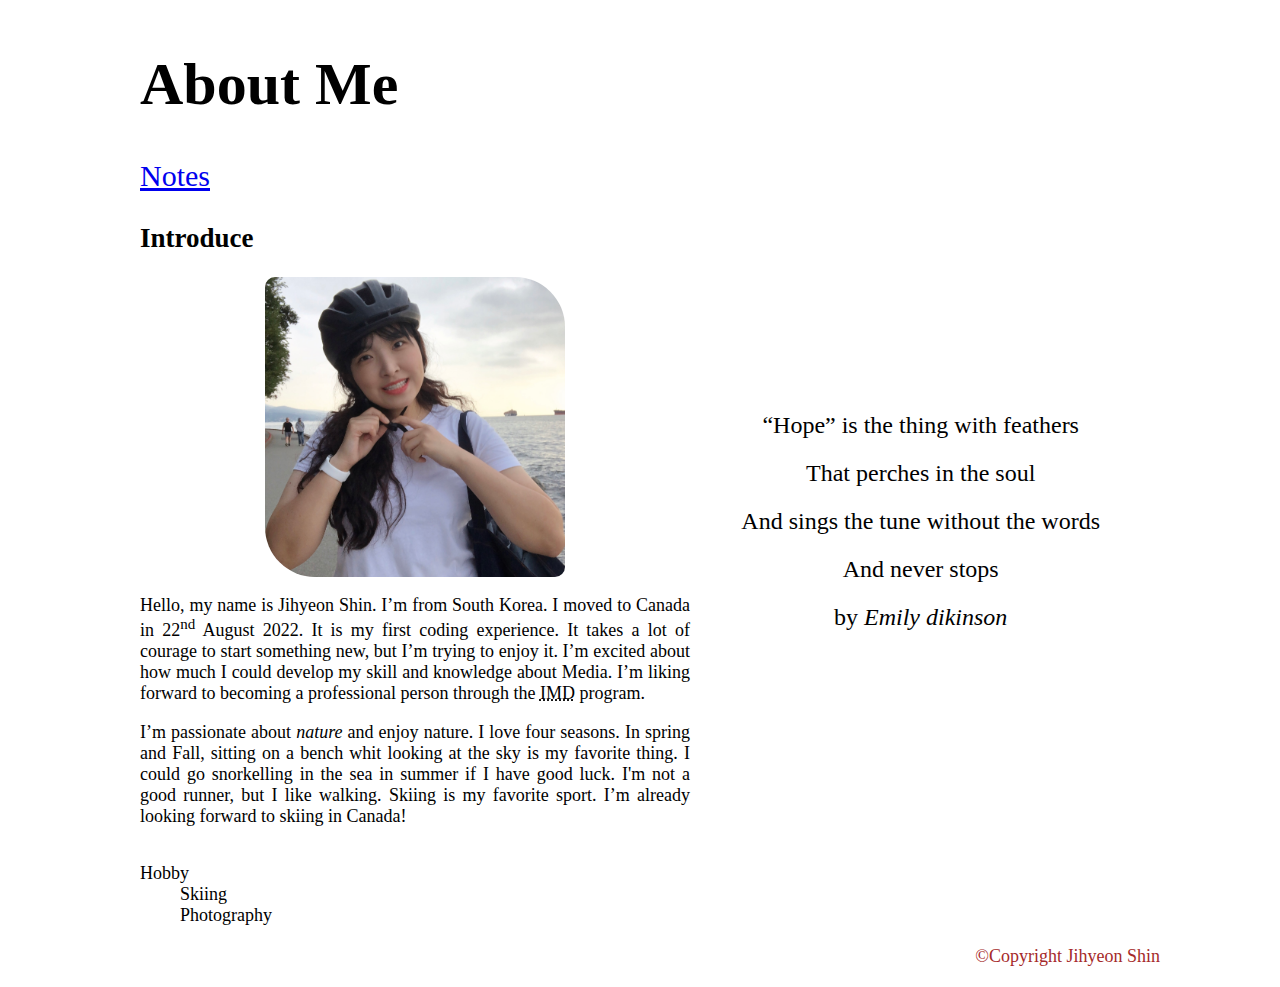
==== index.html @ f97793df "push" ====
<!DOCTYPE html>
<html lang="en">

<head>
    <meta charset="UTF-8">
    <meta name="viewport" content="width=device-width, initial-scale=1.0">
    <meta name="author" content="Jihyeon_Shin">
    <meta name="email" content="shin0098@algonquinlive.com">
    <link rel="stylesheet" href="main.css">
    <title>Jiheyon Shin</title>
</head>

<body>
    <header>
        <h1>About Me</h1>
        <nav><a href="./notes.html">Notes</a></nav>
    </header>
    <article class="wrap">
        <h2>Introduce</h2>
        <div class="introduce">
        <div class="photo">
            <img src="./images/selfie.jpg" alt="Jihyeon Selfie">
        </div>
            <p>
                Hello, my name is Jihyeon Shin. I’m from South Korea. I moved to Canada in 22<sup>nd</sup> August 2022.
                It is my first coding experience. It takes a lot of courage to start something new, but I’m trying to
                enjoy it. I’m excited about how much I could develop my skill and knowledge about Media. I’m liking
                forward to becoming a professional person through the <abbr title="Interative Media Design">IMD</abbr>
                program.
            </p>
            <p>
                I’m passionate about <em>nature</em> and enjoy nature. I love four seasons. In spring and Fall, sitting
                on a bench whit looking at the sky is my favorite thing. I could go snorkelling in the sea in summer if
                I have good luck. I'm not a good runner, but I like walking. Skiing is my favorite sport. I’m already looking forward to skiing in Canada!
            </p>
        </div>
        <div class="quote">
            <blockquote>
                “Hope” is the thing with feathers
                <br>
                That perches in the soul
                <br>
                And sings the tune without the words
                <br>
                And never stops
                <br>
                by <cite>Emily dikinson</cite>
            </blockquote>
        </div>
    </article>
    <div>
        <dl>
            <dt>Hobby</dt>
            <dd>Skiing</dd>
            <dd>Photography</dd>
        </dl>
    </div>
    <footer>
        <p>&copy;Copyright Jihyeon Shin</p>
    </footer>
</body>

</html>
---- main.css ----
body{
    margin: auto;
    width: 1000px;
    justify-content: center;
    font-size: 18px;
    
 }

 header{
    margin : 50px 0 30px 0;
    font-size: 30px;
 }



 .wrap {
    clear:both;
    width: 1000px;
 }

 .wrap::after {
    content:"";
    display:table;
    clear: both;
 }

 .photo-clearfix img{
    display: block;
    border-radius: 50%;
    width: 400px;
    height: 400px;
    object-fit: cover;
}

.text-wrap {
    margin: 20px;
}

.photo img{
    width: 300px;
    height: 300px;
    display: block;
    border-radius: 10px 50px 10px;
    object-fit: cover;
    margin: auto;
}

.introduce {
    float: left;
    width: 550px;
    text-align: justify;
}

.quote {
    float: right;
    padding-top: 100px;
    font-size: 24px;
    font-family:'Times New Roman', Times, serif;
    text-align: center;
    line-height: 2;
}

cite {
    font-weight: 200;

}

footer {
    display: block;
    width: 100%;
    color: brown;
    margin: 20px;
    text-align: right;
}
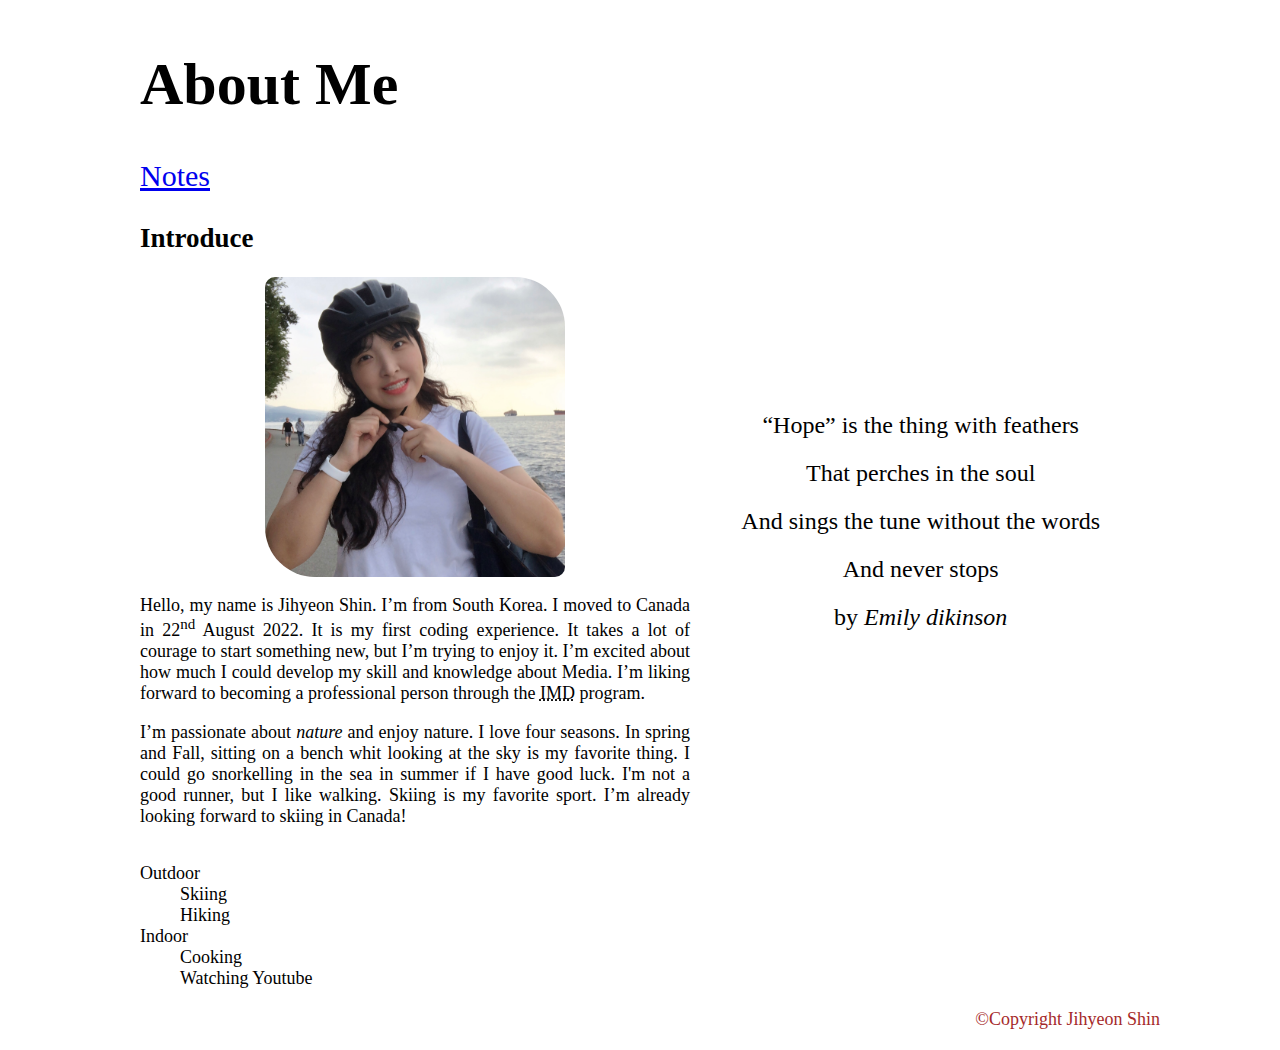
==== commit 09894b56: "push" ====
--- a/index.html
+++ b/index.html
@@ -7,7 +7,7 @@
     <meta name="viewport" content="width=device-width, initial-scale=1.0">
     <meta name="author" content="Jihyeon_Shin">
     <meta name="email" content="shin0098@algonquinlive.com">
-    <link rel="stylesheet" href="main.css">
+    <link rel="stylesheet" href="./main.css">
     <title>Jiheyon Shin</title>
 </head>
 
@@ -51,9 +51,13 @@
     </article>
     <div>
         <dl>
-            <dt>Hobby</dt>
+            <dt>Outdoor</dt>
             <dd>Skiing</dd>
-            <dd>Photography</dd>
+            <dd>Hiking</dd>
+
+            <dt>Indoor</dt>
+            <dd>Cooking</dd>
+            <dd>Watching Youtube</dd>
         </dl>
     </div>
     <footer>
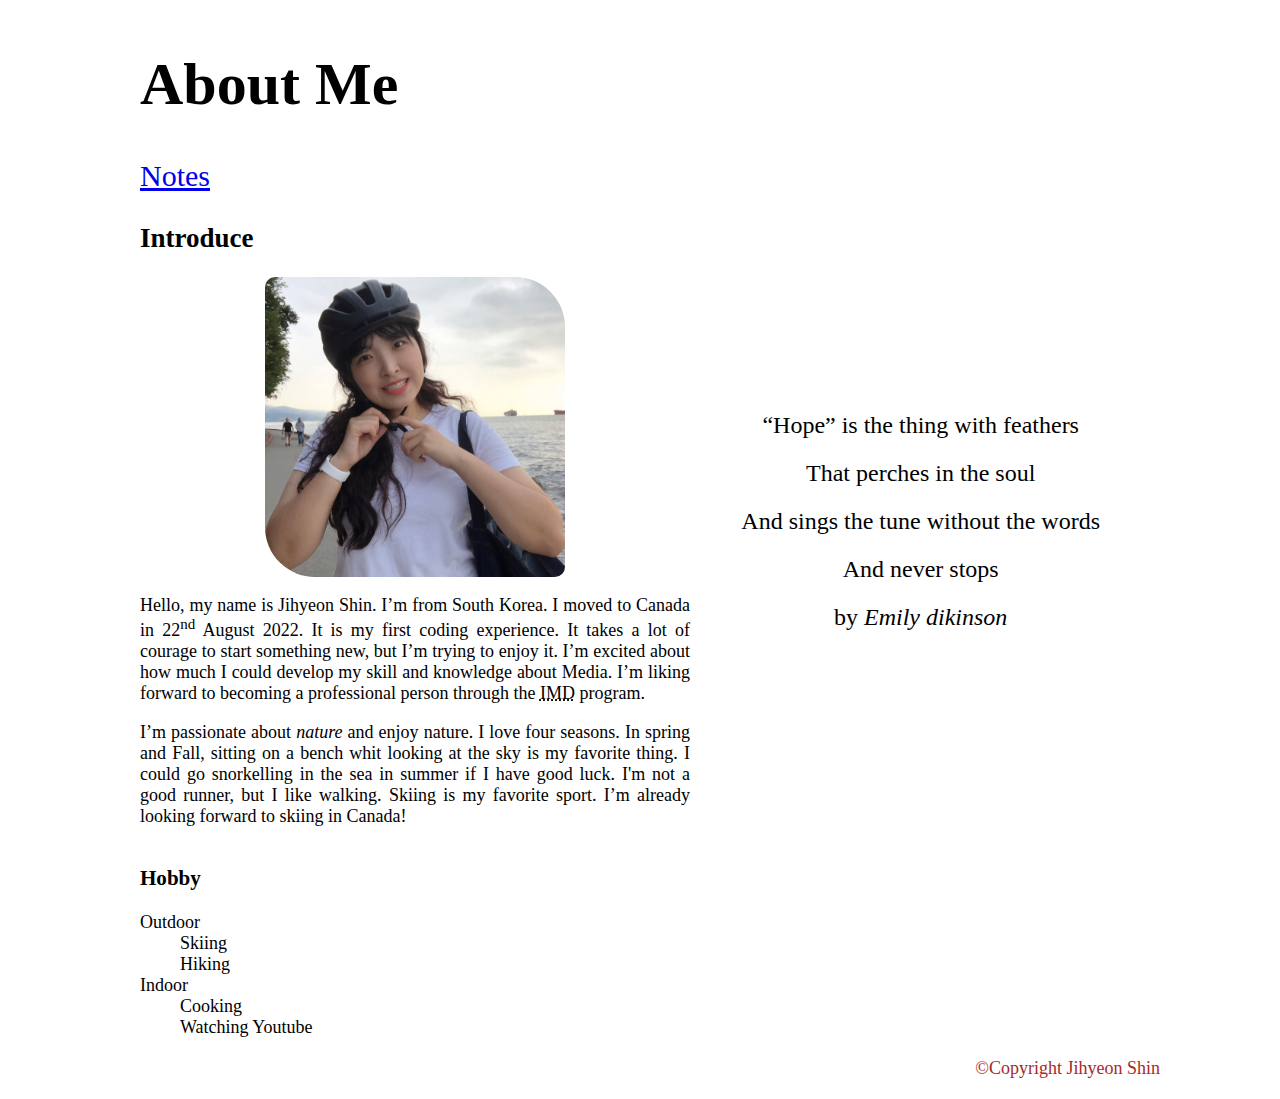
==== commit 795c379c: "push" ====
--- a/index.html
+++ b/index.html
@@ -50,6 +50,7 @@
         </div>
     </article>
     <div>
+        <h3>Hobby</h3>
         <dl>
             <dt>Outdoor</dt>
             <dd>Skiing</dd>
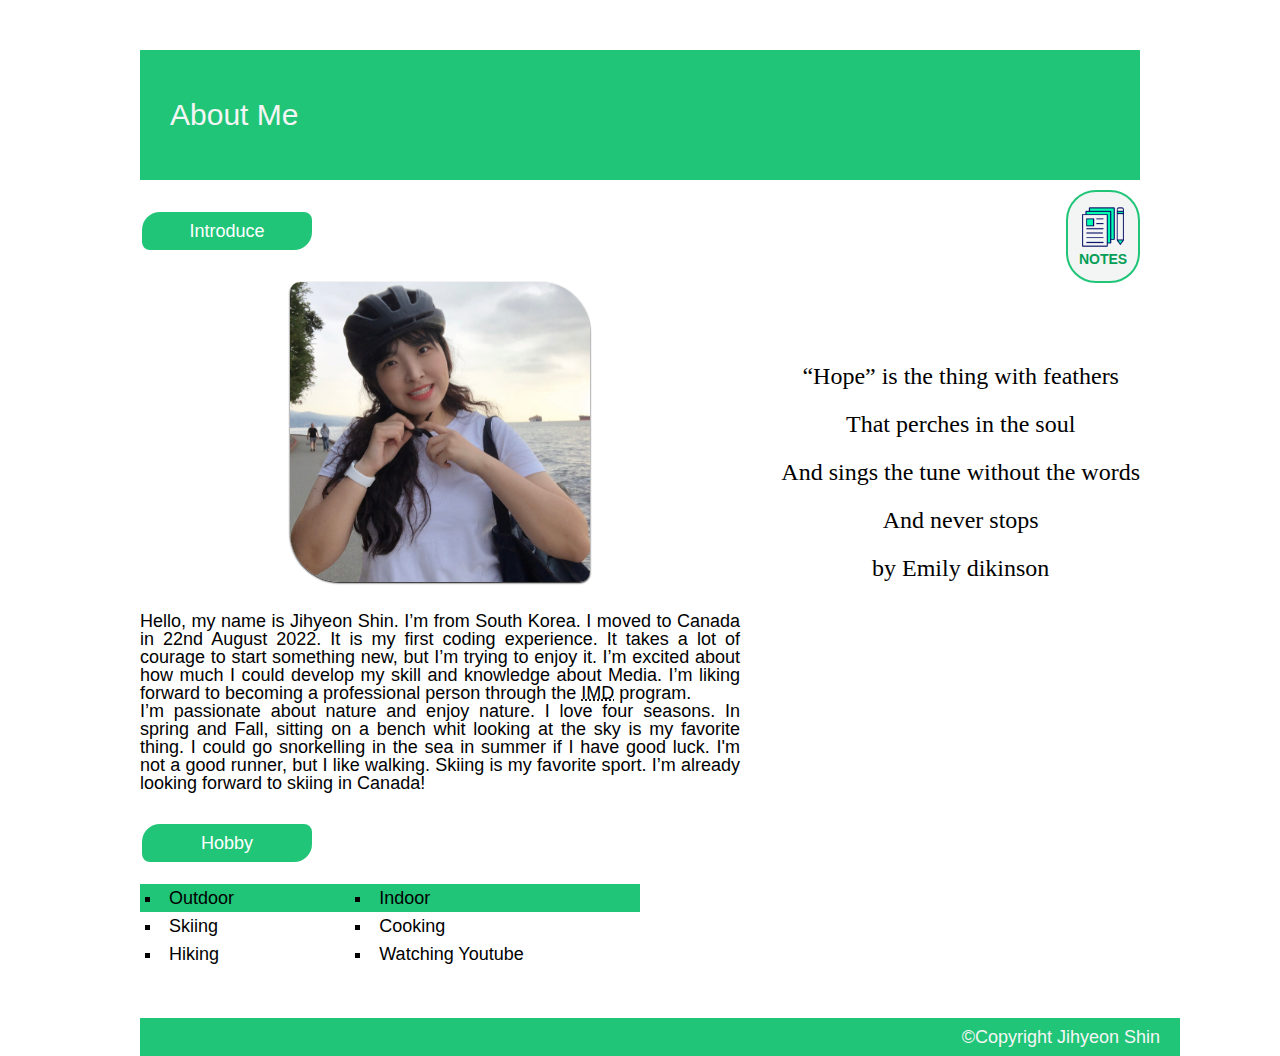
==== commit 435fdbb0: "assignment3 pust" ====
--- a/index.html
+++ b/index.html
@@ -7,21 +7,24 @@
     <meta name="viewport" content="width=device-width, initial-scale=1.0">
     <meta name="author" content="Jihyeon_Shin">
     <meta name="email" content="shin0098@algonquinlive.com">
-    <link rel="stylesheet" href="./main.css">
+    <link rel="stylesheet" href="../css/main.css">
     <title>Jiheyon Shin</title>
 </head>
 
 <body>
     <header>
-        <h1>About Me</h1>
-        <nav><a href="./notes.html">Notes</a></nav>
+        <div class="heading">
+        <h1 class="site-title">About Me</h1>
+    </div>
+        <nav class="navigation"><a href="./notes.html">Notes</a></nav>
     </header>
     <article class="wrap">
         <h2>Introduce</h2>
         <div class="introduce">
         <div class="photo">
-            <img src="./images/selfie.jpg" alt="Jihyeon Selfie">
+            <img src="./images/selfie.jpg" alt="Jihyeon Selfie" id="my-image">
         </div>
+        <section class="text-wrap">
             <p>
                 Hello, my name is Jihyeon Shin. I’m from South Korea. I moved to Canada in 22<sup>nd</sup> August 2022.
                 It is my first coding experience. It takes a lot of courage to start something new, but I’m trying to
@@ -34,6 +37,7 @@
                 on a bench whit looking at the sky is my favorite thing. I could go snorkelling in the sea in summer if
                 I have good luck. I'm not a good runner, but I like walking. Skiing is my favorite sport. I’m already looking forward to skiing in Canada!
             </p>
+        </section>
         </div>
         <div class="quote">
             <blockquote>
@@ -49,9 +53,9 @@
             </blockquote>
         </div>
     </article>
-    <div>
-        <h3>Hobby</h3>
-        <dl>
+    <div class="hobby">
+        <h2>Hobby</h3>
+        <dl class="hobbylist">
             <dt>Outdoor</dt>
             <dd>Skiing</dd>
             <dd>Hiking</dd>
--- a/css/main.css
+++ b/css/main.css
@@ -0,0 +1,171 @@
+@import "reset.css";
+
+ body{
+    margin: auto;
+    width: 1000px;
+    justify-content: center;
+    font-size: 18px;
+    font-family: Arial, Helvetica, sans-serif;
+    position: relative;
+ }
+
+ .heading {
+    margin : 50px 0 10px 0;
+    font-size: 30px;
+    padding: 50px 30px ;
+
+ }
+
+
+.heading, footer {
+    background-color: rgb(32, 197, 120);
+
+}
+
+.navigation{
+    border: 2px solid rgb(32, 197, 120);
+    background-color: rgb(242, 245, 243);
+    border-radius: 30px;
+    width: 70px;
+    position: absolute;
+    right: 0;
+
+}
+
+.navigation a {
+    display: block;
+    padding-top: 60px;
+    padding-bottom: 15px;
+    text-transform: uppercase;
+    text-decoration: none;
+    text-align: center;
+    font-size: 14px;
+    font-weight: bold;
+    color: rgb(5, 158, 87);
+    background: url("../images/notes.png") no-repeat 14px 14px;
+    background-size: 60%;
+}
+
+.navigation a:hover {
+    background-color: rgb(246, 255, 124);
+    border-radius: 30px;
+}
+
+ .wrap {
+    clear:both;
+    width: 1000px;
+    margin-top: 30px;
+ }
+
+ .wrap::after {
+    content:"";
+    display:table;
+    clear: both;
+ }
+
+ .site-title {
+    color: whitesmoke;
+ }
+
+body h2 {
+    border: 2px solid;
+    background-color: rgb(32, 197, 120);
+    border-radius: 20px 10px 20px;
+    width: 150px;
+    padding: 10px;
+    color: #fff;
+    text-align: center;
+}
+
+ .introduce {
+    float: left;
+    width: 60%;
+    text-align: justify;
+}
+
+.photo {
+    margin-top: 30px;
+}
+ .photo-clearfix img{
+    display: block;
+    border-radius: 50%;
+    width: 400px;
+    height: 400px;
+    object-fit: cover;
+}
+
+
+.photo img{
+    width: 300px;
+    height: 300px;
+    display: block;
+    border-radius: 10px 50px 10px;
+    object-fit: cover;
+    margin: auto;
+}
+
+#my-image {
+    box-shadow: 0 1px 2px black;
+}
+/* box-shadow: [horizontal offset] [vertical offset] [blur radius] [optional spread radius] [color]; */
+
+
+.text-wrap {
+    margin-top: 30px;
+}
+
+.hobby {
+    margin-top: 30px;
+
+}
+
+
+
+.hobbylist {
+    display: flex;
+    flex-flow: column wrap;
+    max-height: 5em;
+    width:50%;
+    margin-top: 20px;
+}
+
+.hobbylist dd, dt{
+    display: list-item;
+    list-style-type: square;
+    list-style-position: inside;
+
+}
+
+
+.hobbylist dt {
+    padding: 5px;
+    background-color: rgb(32, 197, 120);
+    
+  }
+
+.hobbylist dd{
+padding: 5px;
+  }
+
+.quote {
+    float: right;
+    padding-top: 100px;
+    font-size: 24px;
+    font-family:'Times New Roman', Times, serif;
+    text-align: center;
+    line-height: 2;
+}
+
+cite {
+    font-weight: 200;
+
+}
+
+footer {
+    display: block;
+    color: whitesmoke;
+    width: 100%;
+    margin-top: 50px;
+    padding: 10px 20px;
+    text-align: right;
+}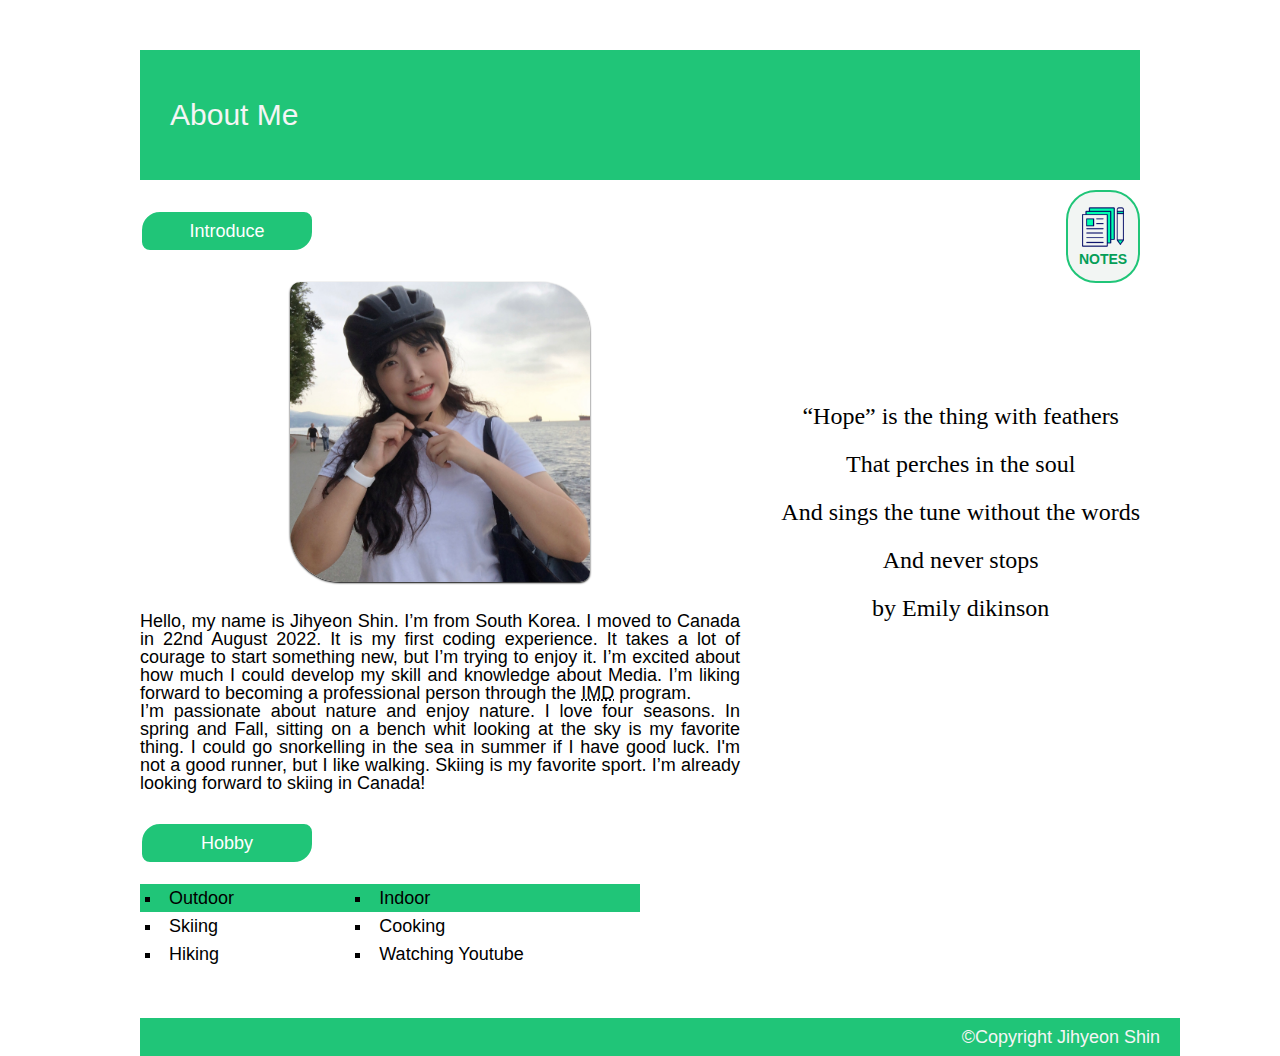
==== commit b7499b55: "edit" ====
--- a/index.html
+++ b/index.html
@@ -7,7 +7,7 @@
     <meta name="viewport" content="width=device-width, initial-scale=1.0">
     <meta name="author" content="Jihyeon_Shin">
     <meta name="email" content="shin0098@algonquinlive.com">
-    <link rel="stylesheet" href="../css/main.css">
+    <link rel="stylesheet" href="css/main.css">
     <title>Jiheyon Shin</title>
 </head>
 
--- a/css/main.css
+++ b/css/main.css
@@ -149,7 +149,7 @@
 
 .quote {
     float: right;
-    padding-top: 100px;
+    padding-top: 140px;
     font-size: 24px;
     font-family:'Times New Roman', Times, serif;
     text-align: center;
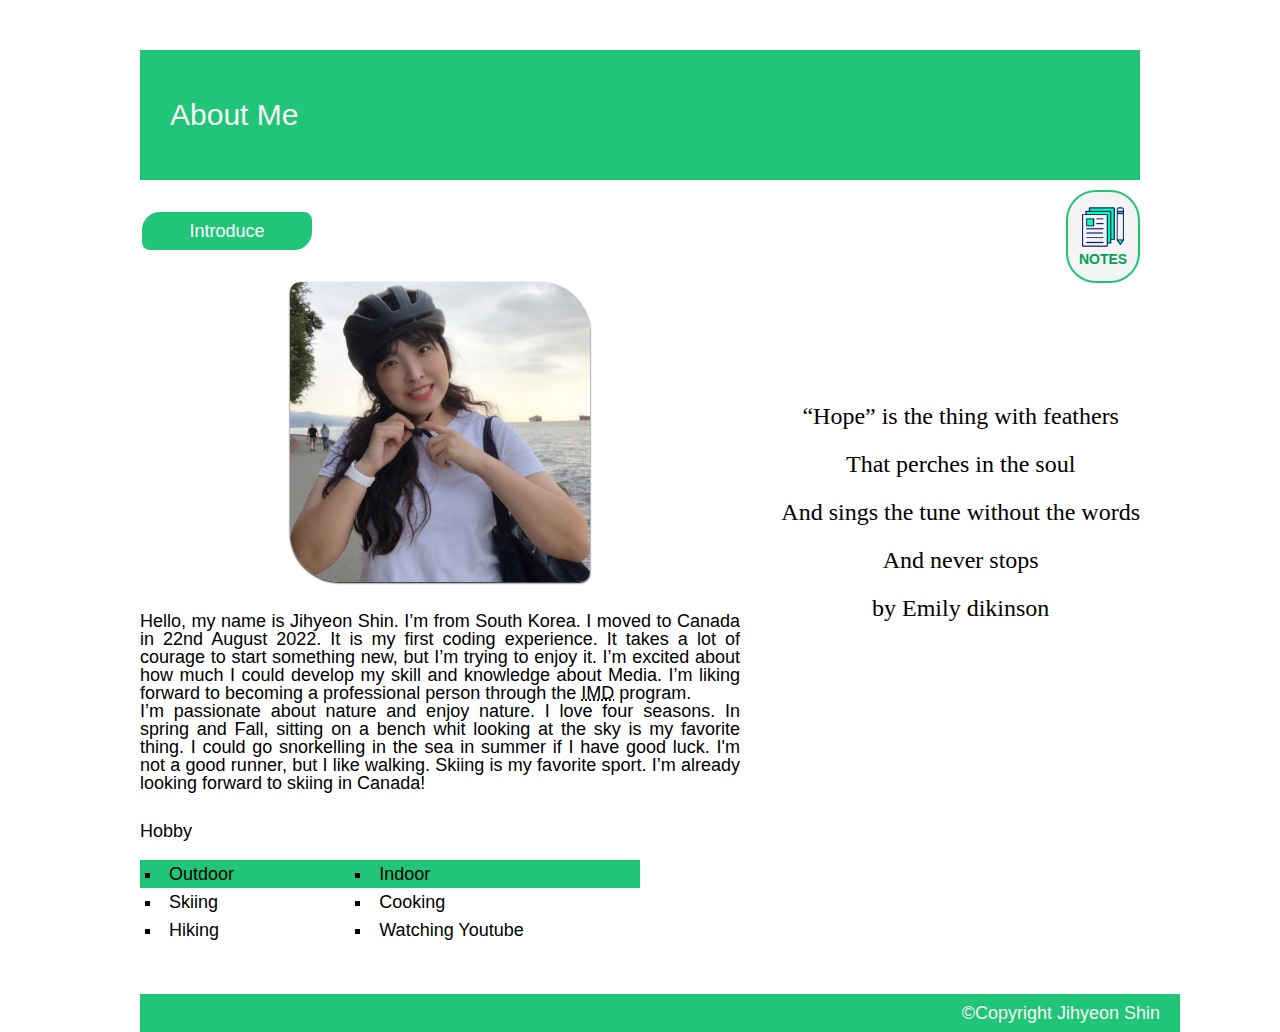
==== commit 11da9f63: "final" ====
--- a/index.html
+++ b/index.html
@@ -25,6 +25,7 @@
             <img src="./images/selfie.jpg" alt="Jihyeon Selfie" id="my-image">
         </div>
         <section class="text-wrap">
+            <h2 class="hidden">Introduce-text</h2>
             <p>
                 Hello, my name is Jihyeon Shin. I’m from South Korea. I moved to Canada in 22<sup>nd</sup> August 2022.
                 It is my first coding experience. It takes a lot of courage to start something new, but I’m trying to
@@ -54,7 +55,7 @@
         </div>
     </article>
     <div class="hobby">
-        <h2>Hobby</h3>
+        <h3>Hobby</h3>
         <dl class="hobbylist">
             <dt>Outdoor</dt>
             <dd>Skiing</dd>
--- a/css/main.css
+++ b/css/main.css
@@ -65,6 +65,10 @@
 
  .site-title {
     color: whitesmoke;
+ }
+
+ h2.hidden {
+    display: none;
  }
 
 body h2 {
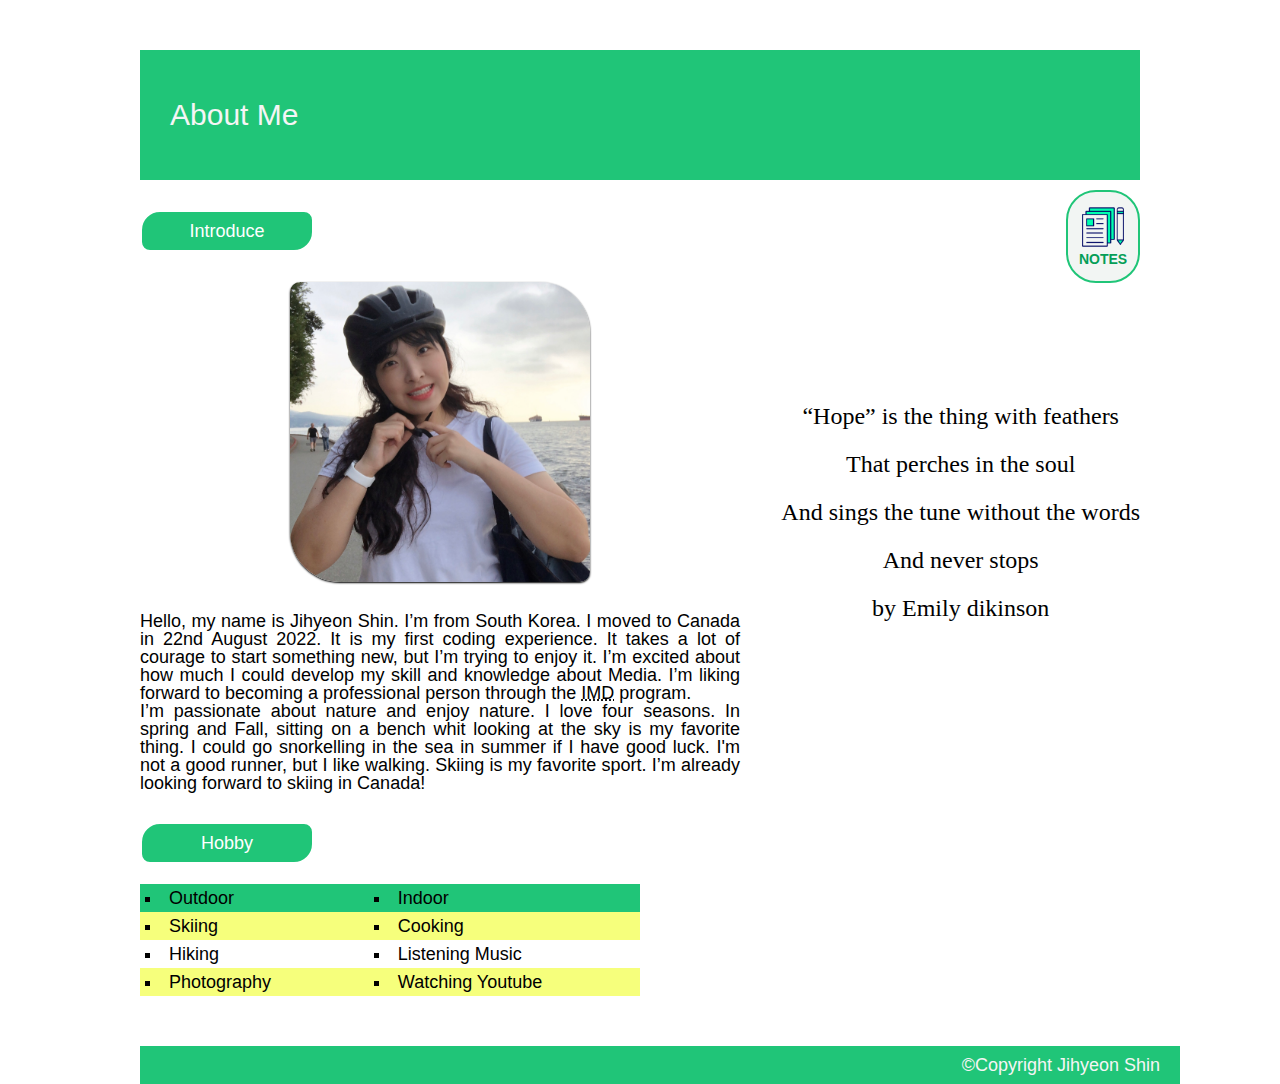
==== commit 06c21a5d: "change" ====
--- a/index.html
+++ b/index.html
@@ -60,9 +60,11 @@
             <dt>Outdoor</dt>
             <dd>Skiing</dd>
             <dd>Hiking</dd>
+            <dd>Photography</dd>
 
             <dt>Indoor</dt>
             <dd>Cooking</dd>
+            <dd>Listening Music</dd>
             <dd>Watching Youtube</dd>
         </dl>
     </div>
--- a/css/main.css
+++ b/css/main.css
@@ -71,7 +71,7 @@
     display: none;
  }
 
-body h2 {
+body h2, h3 {
     border: 2px solid;
     background-color: rgb(32, 197, 120);
     border-radius: 20px 10px 20px;
@@ -128,7 +128,7 @@
 .hobbylist {
     display: flex;
     flex-flow: column wrap;
-    max-height: 5em;
+    max-height: 7em;
     width:50%;
     margin-top: 20px;
 }
@@ -150,6 +150,10 @@
 .hobbylist dd{
 padding: 5px;
   }
+
+dl.hobbylist dd:nth-child(even){
+    background:rgb(246, 255, 124);
+}
 
 .quote {
     float: right;
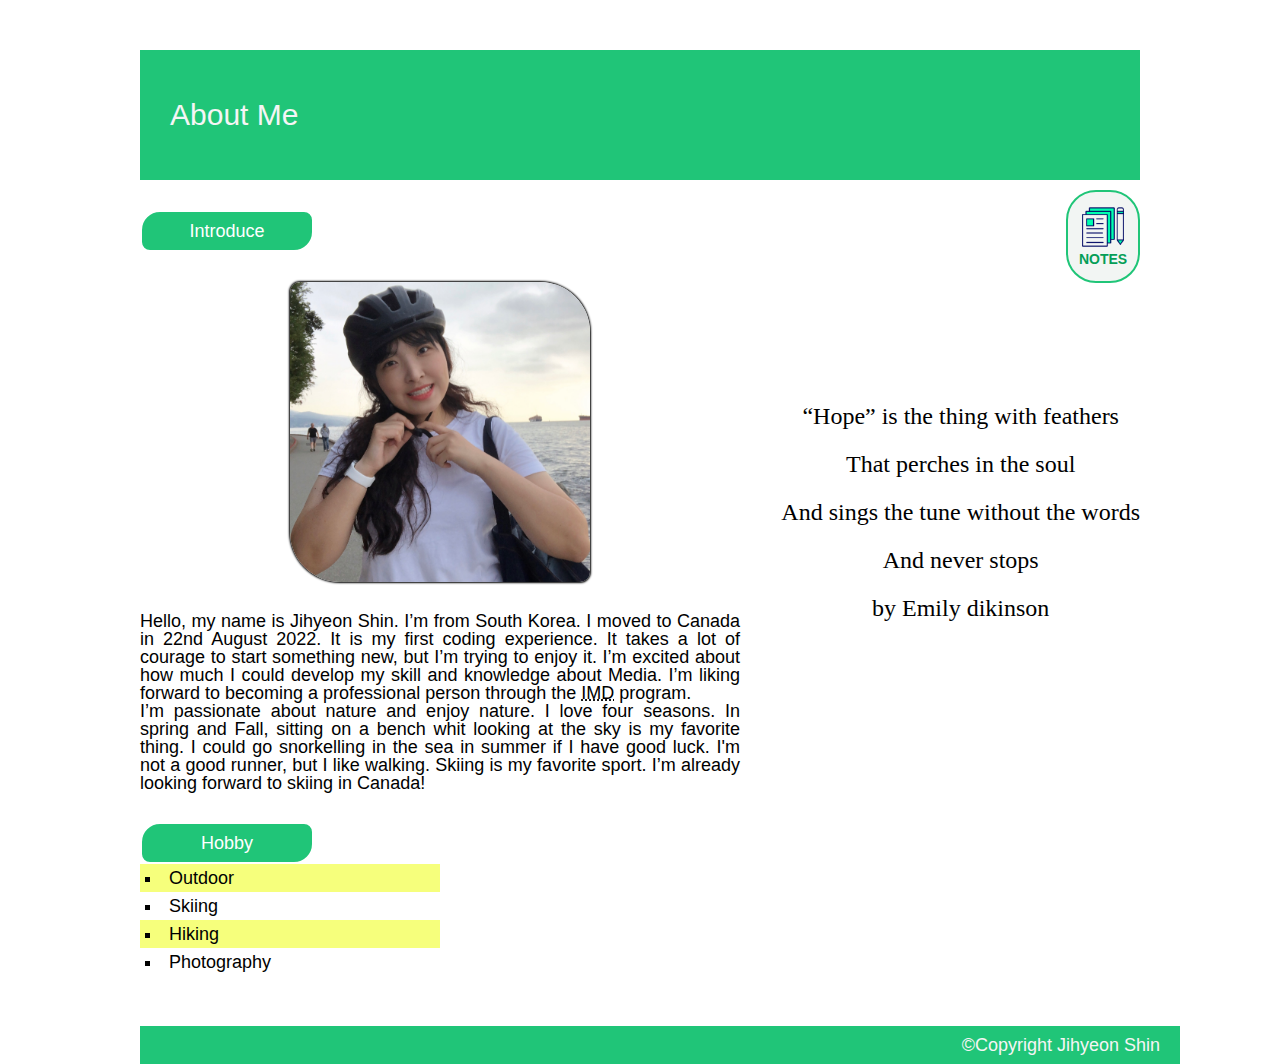
==== commit ff371db9: "push" ====
--- a/index.html
+++ b/index.html
@@ -56,17 +56,12 @@
     </article>
     <div class="hobby">
         <h3>Hobby</h3>
-        <dl class="hobbylist">
-            <dt>Outdoor</dt>
-            <dd>Skiing</dd>
-            <dd>Hiking</dd>
-            <dd>Photography</dd>
-
-            <dt>Indoor</dt>
-            <dd>Cooking</dd>
-            <dd>Listening Music</dd>
-            <dd>Watching Youtube</dd>
-        </dl>
+        <ul class="hobbylist">
+            <li>Outdoor</li>
+            <li>Skiing</li>
+            <li>Hiking</li>
+            <li>Photography</li>
+        </ul>
     </div>
     <footer>
         <p>&copy;Copyright Jihyeon Shin</p>
--- a/css/main.css
+++ b/css/main.css
@@ -108,9 +108,13 @@
     margin: auto;
 }
 
+/* 0 0 2 0  */
 #my-image {
-    box-shadow: 0 1px 2px black;
+    box-shadow: 0 0 2px 1px black;
 }
+
+/* Id selector - add an id my-image to your image and select the id in CSS to add a box-shadow with 0 horizontal and vertical placement, 2px of the blur, 1px of the spread and black colour */
+
 /* box-shadow: [horizontal offset] [vertical offset] [blur radius] [optional spread radius] [color]; */
 
 
@@ -120,38 +124,28 @@
 
 .hobby {
     margin-top: 30px;
+    width: 300px;
+
+}
+
+.hobbylist ul {
+    display: block;
+    padding: 20px 5px;
+    margin-top: 10px;
+
+}
+
+.hobbylist li{
+    display: list-item;
+    list-style-type: square;
+    list-style-position: inside;
+    padding: 5px;
 
 }
 
 
 
-.hobbylist {
-    display: flex;
-    flex-flow: column wrap;
-    max-height: 7em;
-    width:50%;
-    margin-top: 20px;
-}
-
-.hobbylist dd, dt{
-    display: list-item;
-    list-style-type: square;
-    list-style-position: inside;
-
-}
-
-
-.hobbylist dt {
-    padding: 5px;
-    background-color: rgb(32, 197, 120);
-    
-  }
-
-.hobbylist dd{
-padding: 5px;
-  }
-
-dl.hobbylist dd:nth-child(even){
+.hobbylist li:nth-child(odd){
     background:rgb(246, 255, 124);
 }
 
